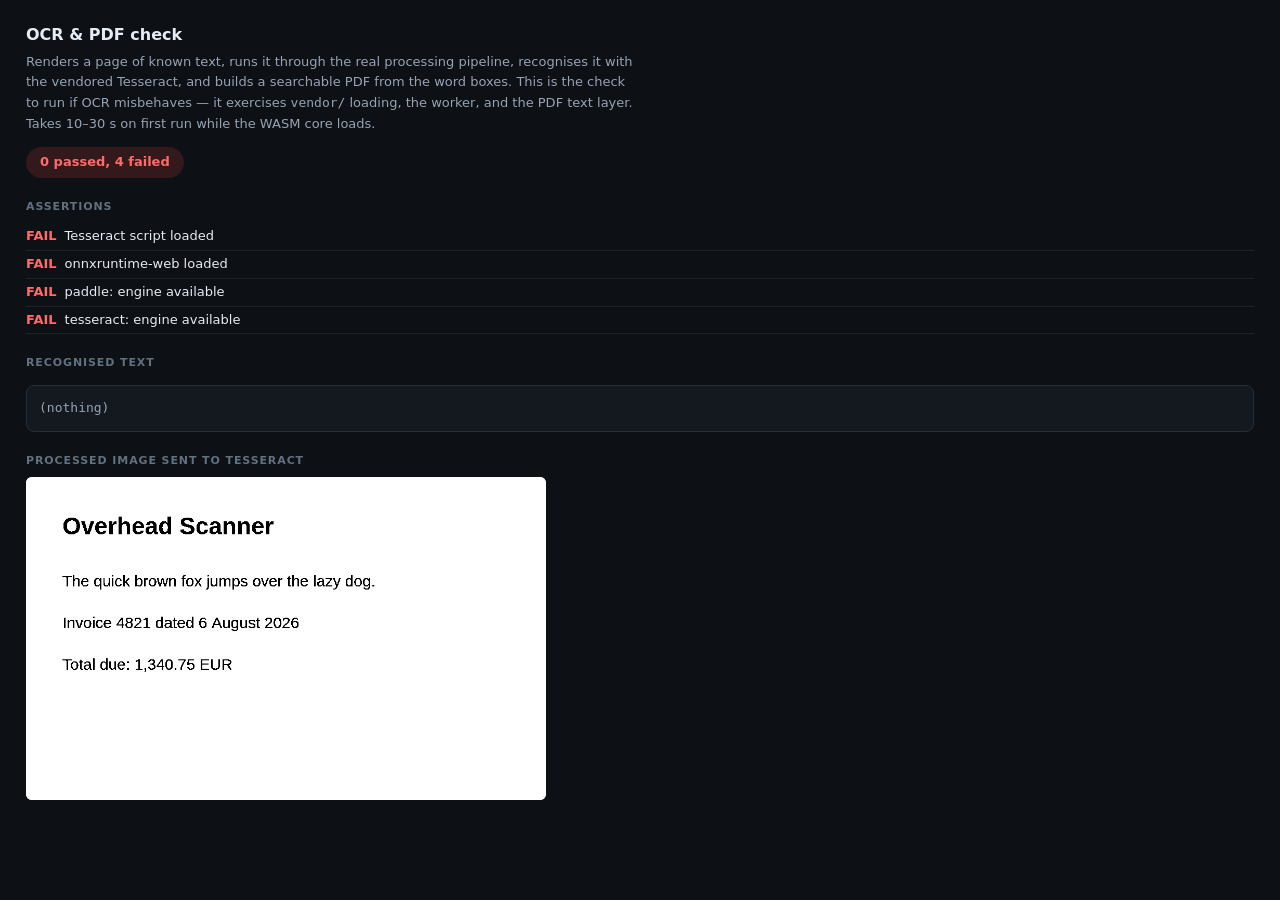
==== test/ocr-test.html @ 56f44bff "Snapshot before revert: PaddleOCR + rewritten detection + quality fix" ====
<!doctype html>
<html lang="en">
<head>
<meta charset="utf-8">
<title>Overhead Scanner — OCR &amp; PDF check</title>
<style>
  body{ background:#0d1014; color:#e6ecf3; font:13px/1.6 -apple-system,BlinkMacSystemFont,system-ui,sans-serif; margin:0; padding:22px 26px; }
  h1{ font-size:16px; margin:0 0 4px; } h2{ font-size:11px; text-transform:uppercase; letter-spacing:.9px; color:#63707f; margin:20px 0 8px; }
  p.lede{ color:#97a3b4; max-width:74ch; margin:0 0 12px; }
  #summary{ display:inline-block; padding:5px 14px; border-radius:20px; font-weight:700; }
  .good{ background:#123227; color:#35d39a; } .bad{ background:#33191c; color:#ff6b6b; } .wait{ background:#2a3038; color:#97a3b4; }
  ul{ list-style:none; padding:0; margin:0; } li{ padding:3px 0; border-bottom:1px solid #1b212a; }
  li b{ margin-right:8px; } .p{ color:#35d39a; } .f{ color:#ff6b6b; } .d{ color:#63707f; margin-left:8px; }
  pre{ background:#141920; border:1px solid #262e3a; border-radius:8px; padding:12px; overflow:auto; color:#97a3b4; white-space:pre-wrap; }
  canvas{ max-width:520px; height:auto; border-radius:6px; background:#fff; }
</style>
</head>
<body>
<h1>OCR &amp; PDF check</h1>
<p class="lede">Renders a page of known text, runs it through the real processing pipeline,
recognises it with the vendored Tesseract, and builds a searchable PDF from the word boxes.
This is the check to run if OCR misbehaves — it exercises <code>vendor/</code> loading, the
worker, and the PDF text layer. Takes 10–30 s on first run while the WASM core loads.</p>
<div id="summary" class="wait">running…</div>
<h2>Assertions</h2>
<ul id="results"></ul>
<h2>Recognised text</h2>
<pre id="text">—</pre>
<h2>Processed image sent to Tesseract</h2>
<div id="img"></div>

<script src="../js/util.js"></script>
<script src="../js/geometry.js"></script>
<script src="../js/imaging.js"></script>
<script src="../js/pdf.js"></script>
<script src="../vendor/tesseract/tesseract.min.js"></script>
<script src="../vendor/onnx/ort.wasm.min.js"></script>
<script src="../js/paddle.js"></script>
<script src="../js/ocr.js"></script>
<script>
(async function () {
  'use strict';
  let pass = 0, fail = 0;
  const R = document.getElementById('results');
  function ok(name, cond, detail) {
    cond ? pass++ : fail++;
    const li = document.createElement('li');
    li.innerHTML = '<b class="' + (cond ? 'p' : 'f') + '">' + (cond ? 'PASS' : 'FAIL') + '</b>' +
                   name + (detail ? '<span class="d">' + String(detail).replace(/</g, '&lt;') + '</span>' : '');
    R.appendChild(li);
  }
  function done() {
    const s = document.getElementById('summary');
    s.textContent = pass + ' passed, ' + fail + ' failed';
    s.className = fail ? 'bad' : 'good';
  }

  const LINES = [
    'Overhead Scanner',
    'The quick brown fox jumps over the lazy dog.',
    'Invoice 4821 dated 6 August 2026',
    'Total due: 1,340.75 EUR'
  ];

  // A page, dimmed and lit from one side, so OCR runs on a realistic input.
  const W = 1000, H = 620;
  const src = U.canvas(W, H);
  (function paint(c) {
    c.fillStyle = '#fff'; c.fillRect(0, 0, W, H);
    c.fillStyle = '#111';
    c.font = 'bold 46px Helvetica, Arial, sans-serif'; c.fillText(LINES[0], 70, 110);
    c.font = '30px Helvetica, Arial, sans-serif';
    c.fillText(LINES[1], 70, 210);
    c.fillText(LINES[2], 70, 290);
    c.fillText(LINES[3], 70, 370);
    // uneven lighting
    const img = c.getImageData(0, 0, W, H), d = img.data;
    for (let y = 0; y < H; y++) {
      for (let x = 0; x < W; x++) {
        const p = (y * W + x) * 4;
        const k = 0.42 + 0.58 * (1 - Math.hypot((x - W) / W, y / H) * 0.9);
        d[p] *= k; d[p+1] *= k * 0.97; d[p+2] *= k * 0.9;
      }
    }
    c.putImageData(img, 0, 0);
  })(Imaging.ctx2d(src));

  ok('Tesseract script loaded', OCR.engineAvailable('tesseract'));
  ok('onnxruntime-web loaded', OCR.engineAvailable('paddle'));

  const adj = Imaging.setFilter(Imaging.newAdjust(), 'bw');
  const processed = Imaging.pipeline(src, adj, null, 2400);
  document.getElementById('img').appendChild(processed);

  const texts = {};
  let res = null;

  for (const engine of ['paddle', 'tesseract']) {
    if (!OCR.engineAvailable(engine)) { ok(engine + ': engine available', false); continue; }
    let r, ms;
    try {
      const t0 = performance.now();
      r = await OCR.run(processed, {
        engine: engine, lang: 'eng', psm: 6,
        onProgress: (s, p) => {
          document.getElementById('summary').textContent = engine + ': ' + s + ' ' + Math.round(p * 100) + '%';
        }
      });
      ms = performance.now() - t0;
    } catch (e) {
      ok(engine + ': recognition completed', false, e && e.message);
      continue;
    }
    if (engine === 'paddle') res = r;
    texts[engine] = r.text;

    ok(engine + ': recognition completed', !!r, Math.round(ms) + ' ms');
    ok(engine + ': mean confidence over 85%', r.confidence > 85, Math.round(r.confidence || 0) + '%');
    const flat = (r.text || '').replace(/\s+/g, ' ').toLowerCase();
    LINES.forEach((l) => {
      const want = l.replace(/\s+/g, ' ').toLowerCase();
      ok(engine + ': read "' + l.slice(0, 28) + (l.length > 28 ? '…' : '') + '"', flat.indexOf(want) >= 0);
    });
    ok(engine + ': word boxes returned', r.words.length >= 15, r.words.length + ' words');
    const inBounds = r.words.every((w) =>
      w.x0 >= -2 && w.y0 >= -2 && w.x1 <= processed.width + 4 && w.y1 <= processed.height + 4 &&
      w.x1 > w.x0 && w.y1 > w.y0);
    ok(engine + ': word boxes lie inside the image', inBounds);
  }

  document.getElementById('text').textContent =
    Object.keys(texts).map((k) => '── ' + k + ' ──\n' + texts[k]).join('\n\n') || '(nothing)';
  if (!res) { done(); return; }

  // Build the searchable PDF exactly as the Export tab does.
  try {
    const jpeg = await U.blobToBytes(await U.canvasToBlob(processed, 'image/jpeg', 0.85));
    const blob = PDF.build([{ jpeg: jpeg, width: processed.width, height: processed.height, words: res.words }],
                           { pageSize: 'a4', title: 'OCR check', searchable: true });
    ok('searchable PDF built', blob.size > 1000, U.bytes(blob.size));
    const s = new TextDecoder('latin1').decode(await blob.arrayBuffer());
    ok('PDF carries an invisible text layer', /\n3 Tr\n/.test(s));
    ok('PDF contains a recognised word', s.indexOf('(Invoice) Tj') >= 0 || s.indexOf('(Overhead) Tj') >= 0);
    const m = s.match(/startxref\n(\d+)/);
    ok('PDF xref is well formed', !!m && s.slice(+m[1], +m[1] + 4) === 'xref');
  } catch (e) {
    ok('searchable PDF built', false, e && e.message);
  }

  await OCR.cancelAll();
  done();
})();
</script>
</body>
</html>
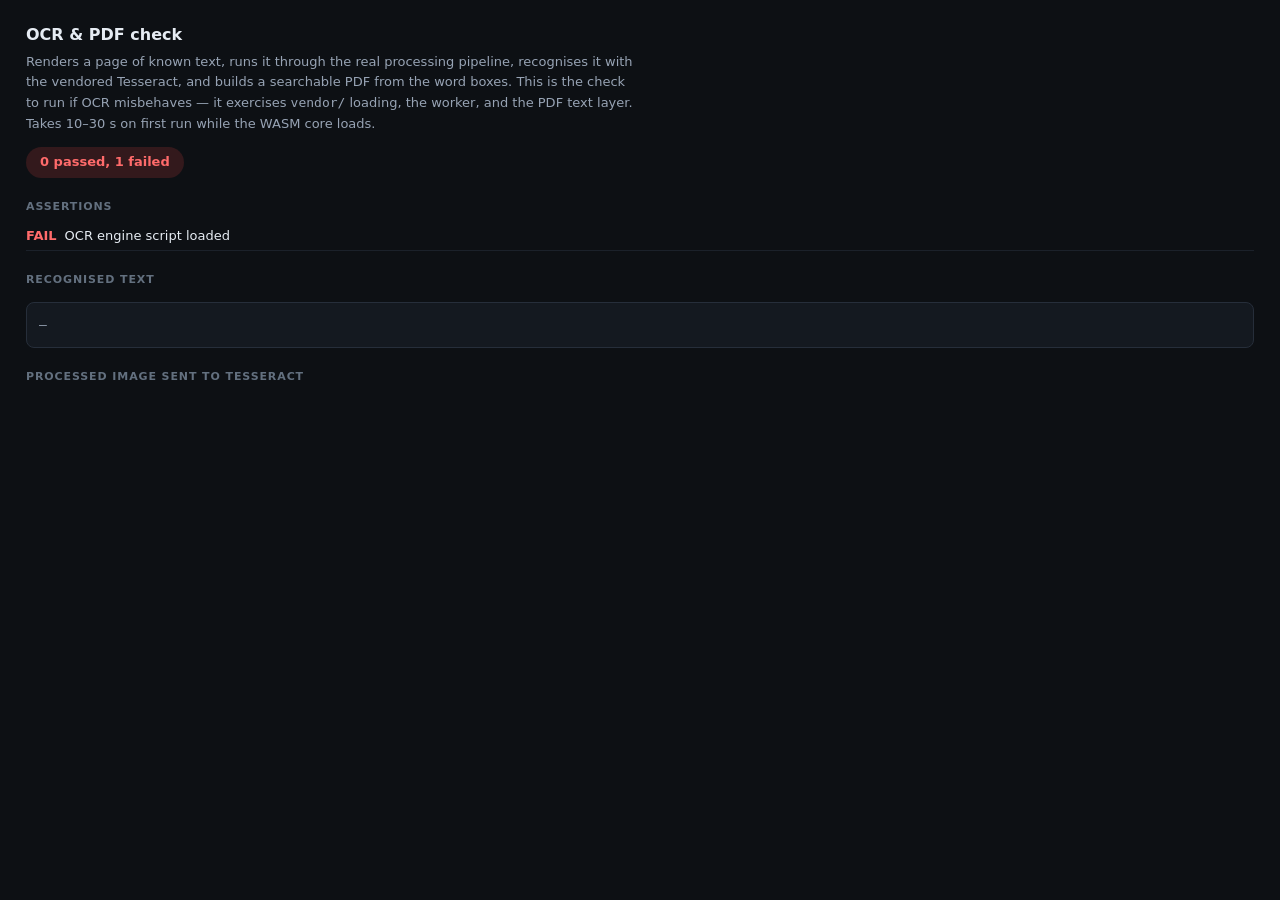
==== commit 3dfea85f: "Revert PaddleOCR, detection rewrite, quality tiering and crop editor; fix detection Reverts the four" ====
--- a/test/ocr-test.html
+++ b/test/ocr-test.html
@@ -34,8 +34,6 @@
 <script src="../js/imaging.js"></script>
 <script src="../js/pdf.js"></script>
 <script src="../vendor/tesseract/tesseract.min.js"></script>
-<script src="../vendor/onnx/ort.wasm.min.js"></script>
-<script src="../js/paddle.js"></script>
 <script src="../js/ocr.js"></script>
 <script>
 (async function () {
@@ -85,52 +83,41 @@
     c.putImageData(img, 0, 0);
   })(Imaging.ctx2d(src));
 
-  ok('Tesseract script loaded', OCR.engineAvailable('tesseract'));
-  ok('onnxruntime-web loaded', OCR.engineAvailable('paddle'));
+  ok('OCR engine script loaded', OCR.available());
+  if (!OCR.available()) { done(); return; }
 
   const adj = Imaging.setFilter(Imaging.newAdjust(), 'bw');
   const processed = Imaging.pipeline(src, adj, null, 2400);
   document.getElementById('img').appendChild(processed);
 
-  const texts = {};
-  let res = null;
-
-  for (const engine of ['paddle', 'tesseract']) {
-    if (!OCR.engineAvailable(engine)) { ok(engine + ': engine available', false); continue; }
-    let r, ms;
-    try {
-      const t0 = performance.now();
-      r = await OCR.run(processed, {
-        engine: engine, lang: 'eng', psm: 6,
-        onProgress: (s, p) => {
-          document.getElementById('summary').textContent = engine + ': ' + s + ' ' + Math.round(p * 100) + '%';
-        }
-      });
-      ms = performance.now() - t0;
-    } catch (e) {
-      ok(engine + ': recognition completed', false, e && e.message);
-      continue;
-    }
-    if (engine === 'paddle') res = r;
-    texts[engine] = r.text;
-
-    ok(engine + ': recognition completed', !!r, Math.round(ms) + ' ms');
-    ok(engine + ': mean confidence over 85%', r.confidence > 85, Math.round(r.confidence || 0) + '%');
-    const flat = (r.text || '').replace(/\s+/g, ' ').toLowerCase();
-    LINES.forEach((l) => {
-      const want = l.replace(/\s+/g, ' ').toLowerCase();
-      ok(engine + ': read "' + l.slice(0, 28) + (l.length > 28 ? '…' : '') + '"', flat.indexOf(want) >= 0);
+  let res;
+  try {
+    res = await OCR.recognize(processed, {
+      lang: 'eng', psm: 6,
+      onProgress: (s, p) => {
+        document.getElementById('summary').textContent = s + ' ' + Math.round(p * 100) + '%';
+      }
     });
-    ok(engine + ': word boxes returned', r.words.length >= 15, r.words.length + ' words');
-    const inBounds = r.words.every((w) =>
-      w.x0 >= -2 && w.y0 >= -2 && w.x1 <= processed.width + 4 && w.y1 <= processed.height + 4 &&
-      w.x1 > w.x0 && w.y1 > w.y0);
-    ok(engine + ': word boxes lie inside the image', inBounds);
+  } catch (e) {
+    ok('recognition completed', false, e && e.message);
+    done();
+    return;
   }
 
-  document.getElementById('text').textContent =
-    Object.keys(texts).map((k) => '── ' + k + ' ──\n' + texts[k]).join('\n\n') || '(nothing)';
-  if (!res) { done(); return; }
+  document.getElementById('text').textContent = res.text || '(nothing)';
+  ok('recognition completed', !!res);
+  ok('mean confidence over 85%', res.confidence > 85, Math.round(res.confidence || 0) + '%');
+
+  const flat = (res.text || '').replace(/\s+/g, ' ').toLowerCase();
+  LINES.forEach((l) => {
+    const want = l.replace(/\s+/g, ' ').toLowerCase();
+    ok('read: "' + l.slice(0, 34) + (l.length > 34 ? '…' : '') + '"', flat.indexOf(want) >= 0);
+  });
+
+  ok('word boxes returned', res.words.length >= 15, res.words.length + ' words');
+  const inBounds = res.words.every((w) =>
+    w.x0 >= 0 && w.y0 >= 0 && w.x1 <= processed.width + 2 && w.y1 <= processed.height + 2 && w.x1 > w.x0 && w.y1 > w.y0);
+  ok('word boxes lie inside the image', inBounds);
 
   // Build the searchable PDF exactly as the Export tab does.
   try {
@@ -147,7 +134,7 @@
     ok('searchable PDF built', false, e && e.message);
   }
 
-  await OCR.cancelAll();
+  await OCR.cancel();
   done();
 })();
 </script>
